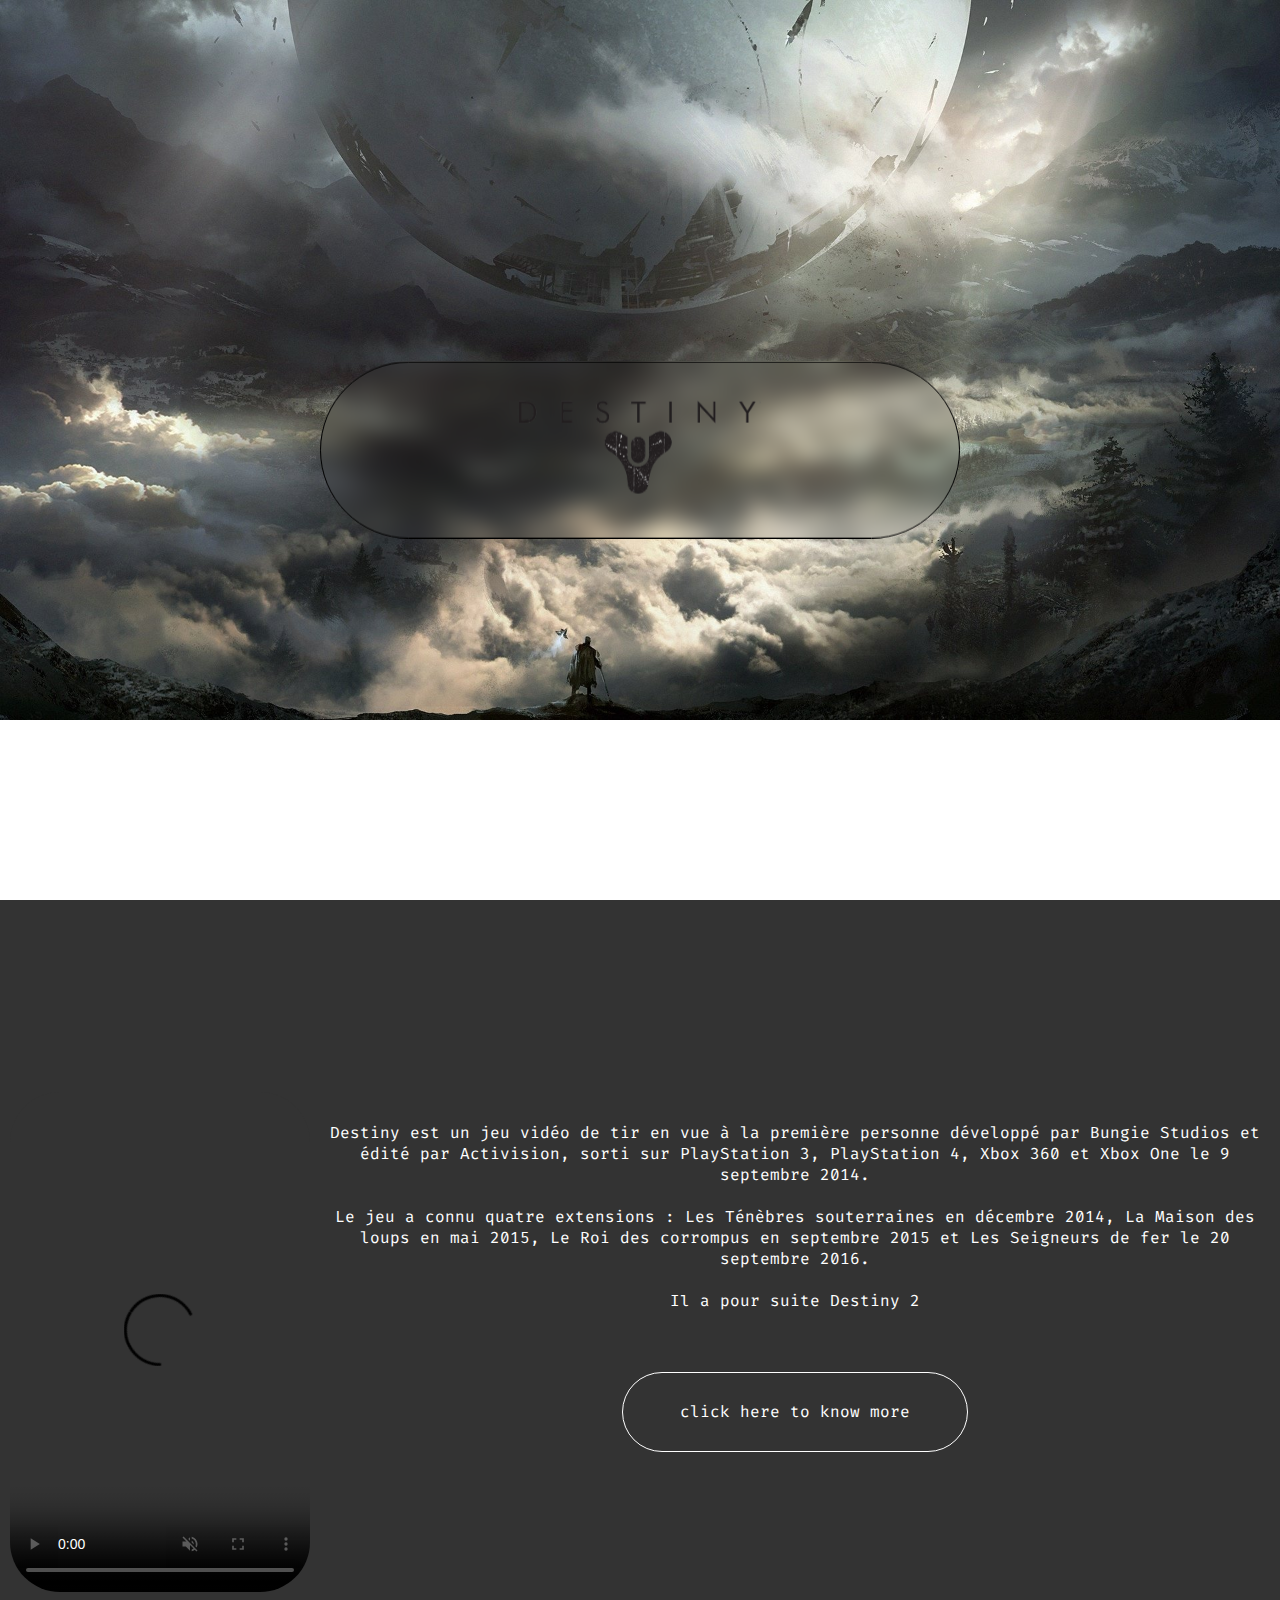
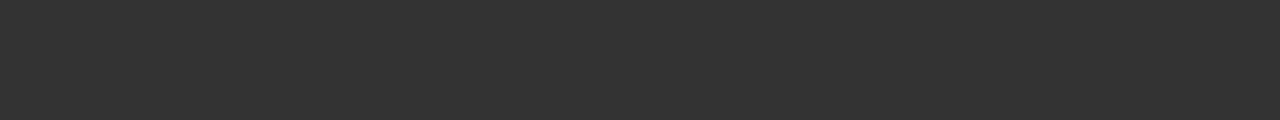
==== Tab/index.html @ 469c9561 "initial commit" ====
<!DOCTYPE html>
<html lang="en">

<head>
    <meta charset="UTF-8">
    <meta http-equiv="X-UA-Compatible" content="IE=edge">
    <meta name="viewport" content="width=device-width, initial-scale=1.0">
    <title>Destiny</title>
    <link rel="icon" type="image/png" href="../Ressources/Images/DestinyIcon.png" />
    <link rel="stylesheet" href="../Css/style.css">
</head>

<body>
    <header>
        <a id="destinyHomeButton" href="#main">
            <img src="../Ressources/Images/DestinyLogo.png" alt="Logo destiny" />
        </a>
    </header>
    <nav></nav>
    <main id="main">
        <div class="container">
            <div id="mainVideo">
                <!-- <img src="../Ressources/Images/Guardian.jpg" alt="Guardian"> -->
                <video controls loop muted autoplay>
                    <source src="../Ressources/Videos/Destiny.mp4" type="video/mp4">
                    Your browser does not support the video tag.
                  </video>
            </div>
            <div id="mainText">
                <p>Destiny est un jeu vidéo de tir en vue à la première personne développé par Bungie Studios et édité par
                    Activision, sorti sur PlayStation 3, PlayStation 4, Xbox 360 et Xbox One le 9 septembre 2014.
                    <br><br>
                    Le jeu a connu quatre extensions : Les Ténèbres souterraines en décembre 2014, La Maison des loups en
                    mai 2015, Le Roi des corrompus en septembre 2015 et Les Seigneurs de fer le 20 septembre 2016.
                    <br><br>
                    Il a pour suite Destiny 2</p>
                    <a href="">click here to know more</a>
            </div>
        </div>
    </main>
    <aside></aside>
    <footer></footer>
</body>

</html>
---- Css/style.css ----
@import url('https://fonts.googleapis.com/css2?family=Fira+Code:wght@300&display=swap');

* {
    margin: 0;
    padding: 0;
    box-sizing: border-box;
}

::-webkit-scrollbar {
    width: 10px;
    height: 10px;
}

::-webkit-scrollbar-track {
    background-color: rgba(0, 0, 0, 0.4);
    border-radius: 10px;
}

::-webkit-scrollbar-thumb {
    background-color: #333;
    border-radius: 10px;
}

/* --- BODY --- */

body {
    scroll-behavior: smooth;
    overflow-x: hidden;
    font-family: 'Fira code', Courier, monospace;
}

/* --- HEADER --- */

header {
    background-image: url('../Ressources/Images/homeBg.jpg');
    background-repeat: no-repeat;
    background-size: 100%;
    height: 100vh;
    width: 100vw;
}

#destinyHomeButton {
    position: absolute;
    z-index: 1;
    top: 50vh;
    left: 50vw;
    transform: translate(-50%, -50%);

    padding: 3% 6%;
    border: 1px solid black;
    border-radius: 150px;
    text-align: center;

    background: transparent;
    backdrop-filter: blur(10px);
}

header a img {
    width: 50%;
}

/* --- MAIN --- */

main {
    height: 100%;
    width: 100%;
    background: #333;
}

.container {
    display: flex;
    flex-wrap: wrap;
    justify-content: space-evenly;
    padding-bottom: 10%;
}

#mainVideo {
    margin-top: 15%;

    width: auto;
    height: 500px;
}

#mainVideo video {    
    width: 100%;
    height: 100%;
    object-fit: cover;
    border-radius: 50px;
}

#mainText {
    margin-top: 15%;

    height: 390px;
    width: 950px;
    display: grid;
    place-items: center;
}

#mainText p {
    color: white;
    text-align: center;
}

#mainText a {
    color: white;
    text-align: center;
    text-decoration: none;

    border: 1px solid white;
    padding: 3% 6%;
    border-radius: 100px;
}

#mainText a:hover {
    background: darkslateblue;
    transition: all .5s;
}
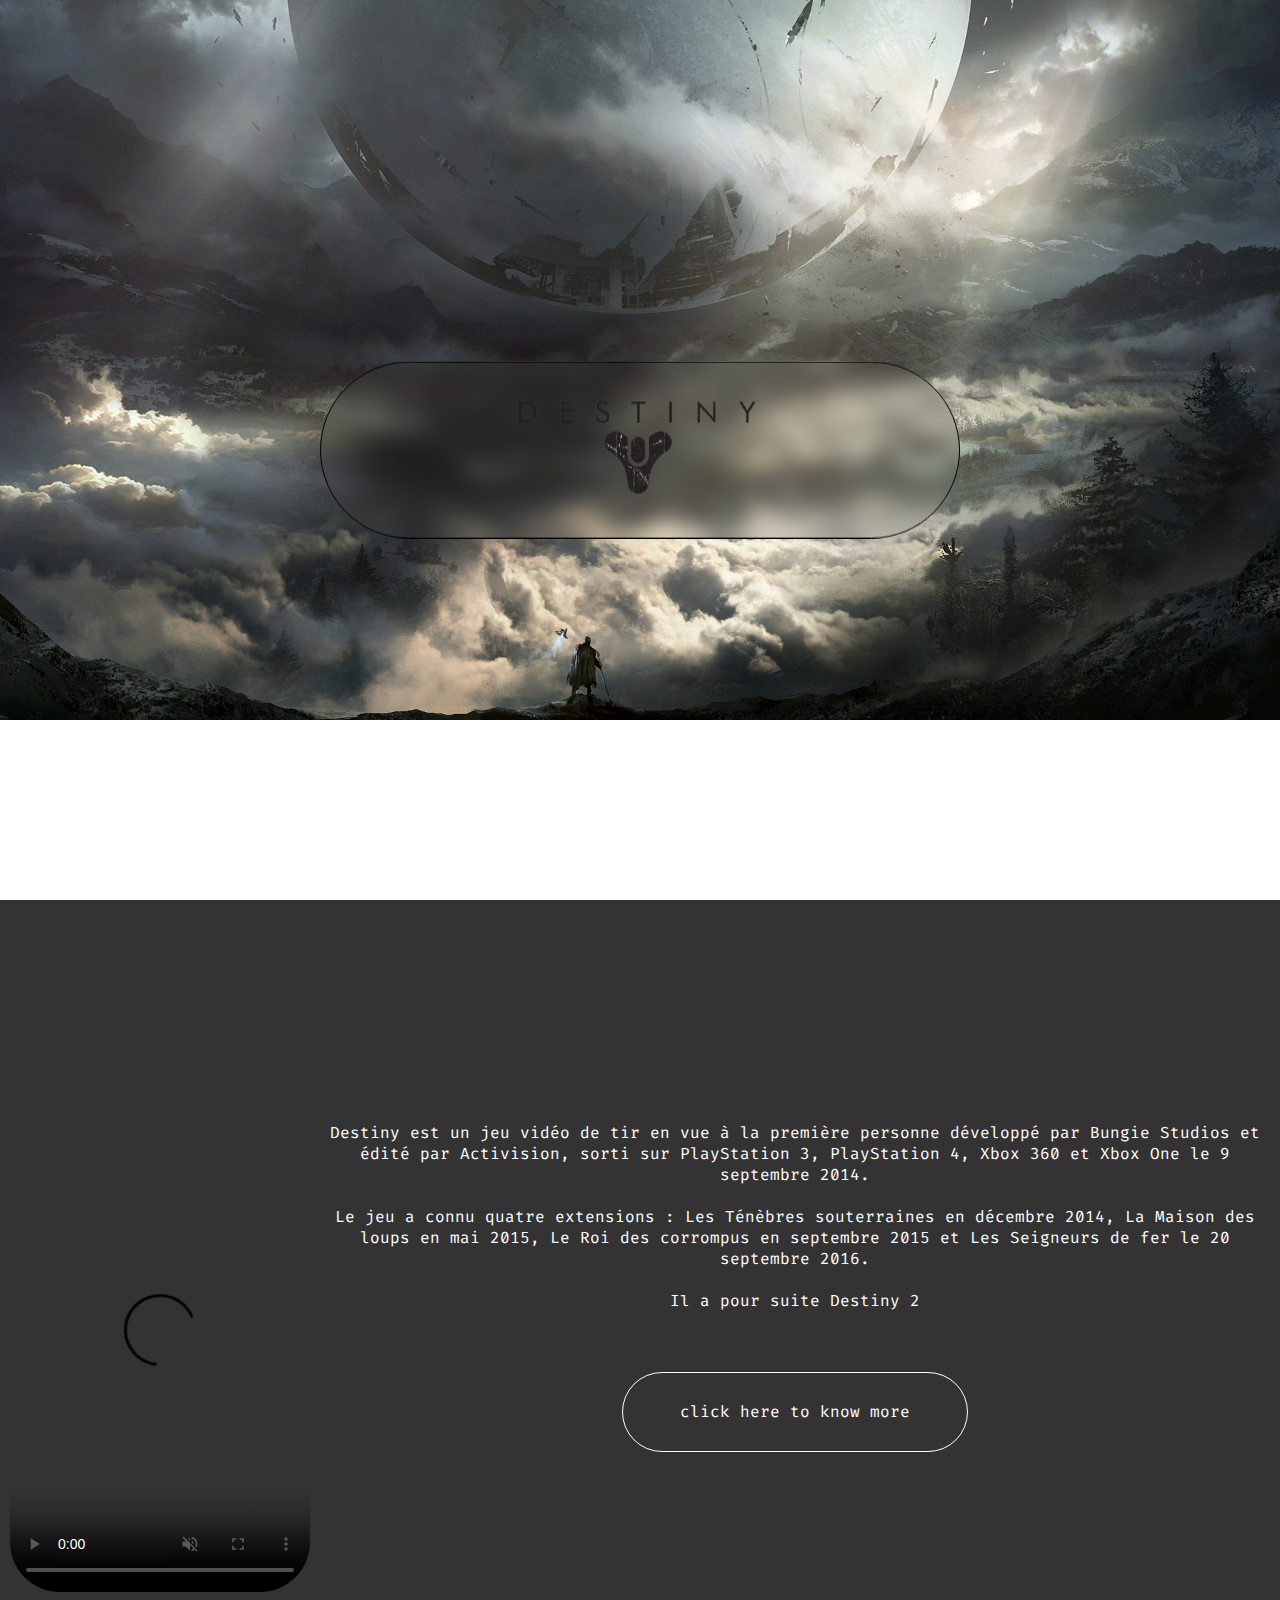
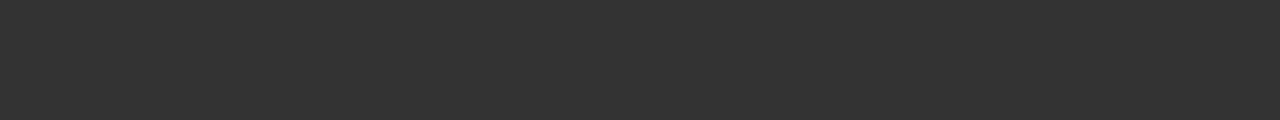
==== commit 06b8a132: "project update main" ====
--- a/Tab/index.html
+++ b/Tab/index.html
@@ -8,6 +8,7 @@
     <title>Destiny</title>
     <link rel="icon" type="image/png" href="../Ressources/Images/DestinyIcon.png" />
     <link rel="stylesheet" href="../Css/style.css">
+    <link rel="stylesheet" href="../Css/nav.css">
 </head>
 
 <body>
@@ -16,7 +17,21 @@
             <img src="../Ressources/Images/DestinyLogo.png" alt="Logo destiny" />
         </a>
     </header>
-    <nav></nav>
+    <!-- <nav>
+        <ul>
+            <li><a href="index.html">Accueil</a></li>
+            <li><a href="Doctrine.html">Doctrine</a>
+                <ul class="hide">
+                    <li><a href="./Doctrine/Arcaniste.html">Arcaniste</a></li>
+                    <li><a href="./Doctrine/Chasseur.html">Chasseur</a></li>
+                    <li><a href="./Doctrine/Titan.html">Titan</a></li>
+                </ul>
+            </li>
+            <li><a href="./Histoire.html">Histoire</a></li>
+            <li><a href="./Equipement.html">Equipement</a></li>
+            <li><a href="./Quetes.html">Quêtes</a></li>
+        </ul>
+    </nav> -->
     <main id="main">
         <div class="container">
             <div id="mainVideo">
@@ -34,7 +49,7 @@
                     mai 2015, Le Roi des corrompus en septembre 2015 et Les Seigneurs de fer le 20 septembre 2016.
                     <br><br>
                     Il a pour suite Destiny 2</p>
-                    <a href="">click here to know more</a>
+                    <a href="Doctrine.html">click here to know more</a>
             </div>
         </div>
     </main>
--- a/Css/nav.css
+++ b/Css/nav.css
@@ -0,0 +1,70 @@
+/* --- NAV --- */
+
+nav {
+    width: 100%;
+    height: 50px;
+
+    background: #333;
+
+    position: fixed;
+    top: 0;
+    left: 50%;
+    transform: translate(-50%);
+}
+
+nav ul {
+    display: flex;
+    flex-wrap: wrap;
+    margin: 0 auto;
+
+    width: 60%;
+    height: 100%;
+}
+
+nav ul li {
+    width: 20%;
+    height: 100%;
+
+    list-style: none;
+    text-align: center;
+}
+
+nav ul li a {
+    display: grid;
+    place-items: center;
+    width: 100%;
+    height: 100%;
+
+    text-decoration: none;
+    color: white;
+}
+
+nav ul li a:hover {
+    color: red;
+    border: 1px solid red;
+    border-radius: 50px;
+}
+
+/* nav other tab */
+
+.hide {
+    display: none;
+}
+
+nav ul li:hover .hide {
+    display: block;
+}
+
+nav ul li ul {
+    height: auto;
+}
+
+nav ul li ul li {
+    background: #333;
+    width: 100%;
+    height: 50px;
+}
+
+nav ul li ul li a:hover {
+    border: none;
+}